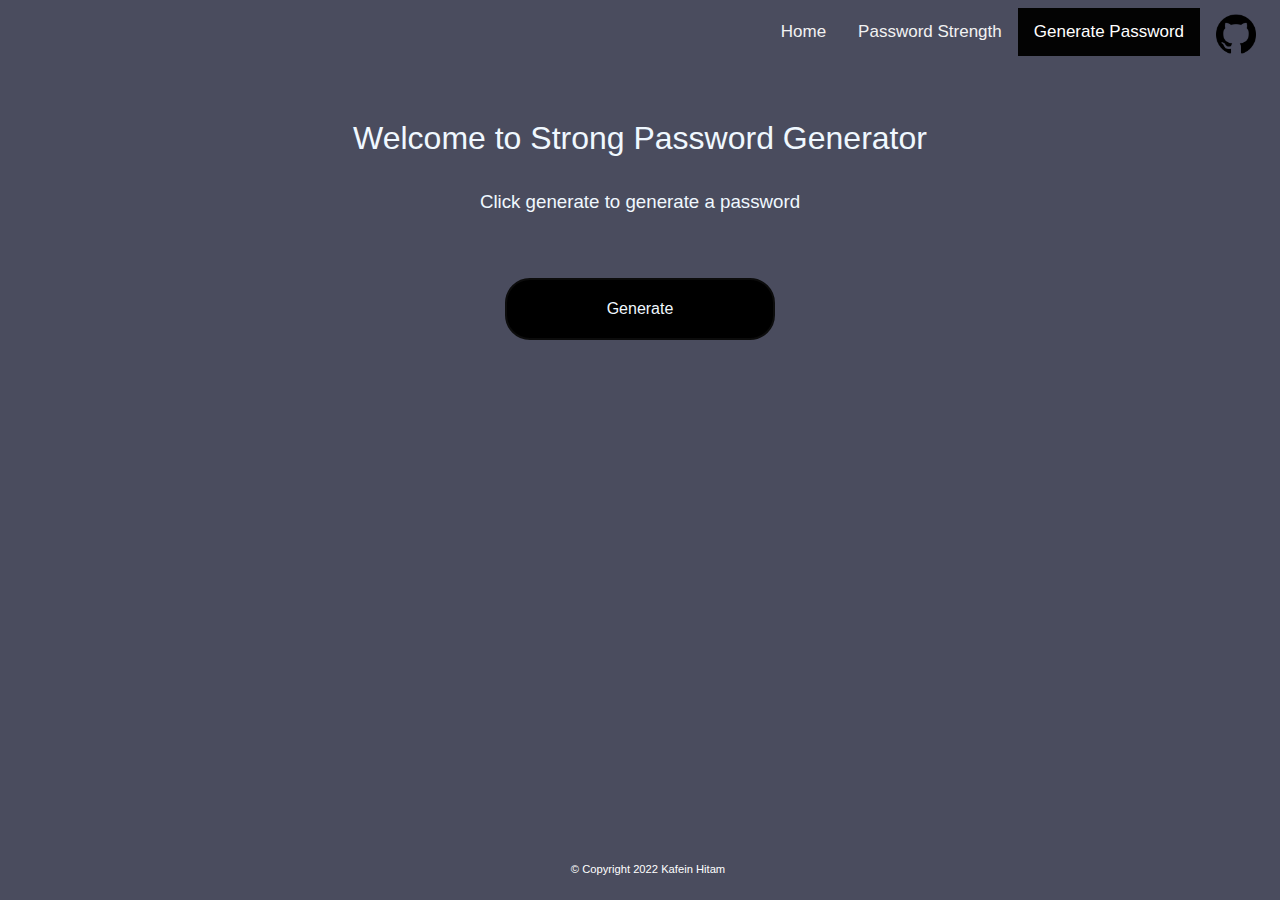
==== generate.html @ 8c9e4235 "initial commit" ====
<!DOCTYPE html>
<html lang="en">
<head>
    <meta charset="UTF-8">
    <meta http-equiv="X-UA-Compatible" content="IE=edge">
    <meta name="viewport" content="width=device-width, initial-scale=1.0">
    <link rel="stylesheet" href="style.css">
    <title>Password Strength Checker</title>
    <link rel="apple-touch-icon" sizes="180x180" href="favicon_io/apple-touch-icon.png">
    <link rel="icon" type="image/png" sizes="32x32" href="favicon_io/favicon-32x32.png">
    <link rel="icon" type="image/png" sizes="16x16" href="favicon_io/favicon-16x16.png">
    <link rel="manifest" href="favicon_io/site.webmanifest">
</head>
<body>
    <div class="topnav">
        <a href="https://github.com/fadhlanhrts">
            <img id="github" src="assets/github.png" alt="Muhammad Fadhlan Harits" style="width:40px;height:40px;">
        </a>
    
        <a class="active" href="generate.html">Generate Password</a>
        <a href="password.html">Password Strength</a>
       
        <a href="index.html">Home</a>
      </div>
    <h1 class="welcome-text" style="margin-top: -1%; font-weight: lighter;"> Welcome to Strong Password Generator</h1>
    <div class="generate-page" style="margin-bottom: -1%; text-align: center;">
        
        <h3 class="regular-text" style="font-weight: lighter;">Click generate to generate a password</h3>
        <br>
       
        <br>
        <button class="button" type="submit" id="generate-form" onclick="generatePass()" style="padding: 20px 100px;">Generate</button>
    

       
    </div>
    <div class="generate-result">
        <p id="generate-text">
        </p>
        <h2 id="generate-calc" style="font-size: 160%;">

        </h2>
    </div>
     
    <footer>
        <p class="copyright">
             &copy; Copyright 2022 Kafein Hitam
        </p>
       
    </footer>
    <script src="main.js"></script>
</body>

</html>
---- style.css ----
* {
    background-color: rgb(74, 76, 94);
    font-family: -apple-system, BlinkMacSystemFont, 'Segoe UI', Roboto, Oxygen, Ubuntu, Cantarell, 'Open Sans', 'Helvetica Neue', sans-serif;
    color: aliceblue;
}

.password-page {
    text-align: center;
    padding: 60px 0;
   
}

.password-text {
  text-align: center;
  font-weight: lighter; 
  margin-top: -2%;
}

.welcome-text {
    font-family: -apple-system, BlinkMacSystemFont, 'Segoe UI', Roboto, Oxygen, Ubuntu, Cantarell, 'Open Sans', 'Helvetica Neue', sans-serif;
    color: aliceblue;
    font-weight: lighter;
    text-align: center;
    padding: 60px 0;
}

#password-calc {
    font-family: -apple-system, BlinkMacSystemFont, 'Segoe UI', Roboto, Oxygen, Ubuntu, Cantarell, 'Open Sans', 'Helvetica Neue', sans-serif;
    color: aliceblue;
    text-align: center;
    margin-top: 1%;
}


#password-form {
    font-family: -apple-system, BlinkMacSystemFont, 'Segoe UI', Roboto, Oxygen, Ubuntu, Cantarell, 'Open Sans', 'Helvetica Neue', sans-serif;
    color: aliceblue;
    box-sizing: border-box;
    padding: 10px;
    margin: 10px 0;
    margin-top: -5%;
}

button {
    margin: 10;
    background-color: black;
    box-sizing: border-box;
    padding: 20px 80px;
    border-radius: 25px;
    border: 2px solid rgb(12, 12, 12);
    color: aliceblue;
    
}

input {
    background: transparent;
    box-sizing: border-box;
    padding: 20px 200px;
    border-radius: 25px;
    border: 2px solid rgb(181, 178, 178);
    font-size: medium;
}

button:hover {
    color: rgb(47, 107, 237);
}

.button {
  padding: 14px 40px;
  text-align: center;
  text-decoration: none;
  display: inline-block;
  font-size: 16px;
  margin: 4px 2px;
  cursor: pointer;
}

::placeholder {
    color: azure;
    opacity: 1;
}

/* Add a black background color to the top navigation */
.topnav {
    /*background-color: #333; */
    overflow: hidden;
  }
  
  /* Style the links inside the navigation bar */
  .topnav a {
    float: right;
    color: #f2f2f2;
    text-align: center;
    padding: 14px 16px;
    text-decoration: none;
    font-size: 17px;
  }
  
  /* Change the color of links on hover */
  .topnav a:hover {
    background-color: #ddd;
    color: black;
  }
  
  /* Add a color to the active/current link */
  .topnav a.active {
    background-color: #030303;
    color: white;
  }

 /* Float four columns side by side */
.column {
    float: left;
    width: 25%;
    padding: 0 100px;
  }
  
  /* Remove extra left and right margins, due to padding */
  .row {
      margin: 0 -5px;
      margin-bottom: -5%;
    }
  
  /* Clear floats after the columns */
  .row:after {
    content: "";
    display: table;
    clear: both;
    margin-bottom: -2%;
  }
  
  /* Responsive columns */
  @media screen and (max-width: 600px) {
    .column {
      width: 100%;
      display: block;
      margin-bottom: 20px;
    }
  }
  
  /* Style the counter cards */
  .card {
   
    padding: 16px;
    text-align: center;
    margin-left: auto;
    border-radius: 25px;
    border: 2px solid #060606;
  }

  .card:hover {
       box-shadow: 0 4px 8px 0 rgba(0, 0, 0, 0.2); 
       color: #030303;
  }

  #hammer{
    margin-left: -5%;
  }

  #shield {
    margin-left: 180px;
  }

  .option {
    text-decoration: none;
  }

  .option:hover {
      color: #030303;
  }

  footer {
	/*position: relative; */
	height: 300px;
    width: 100%;
     margin-top: -1%;
}

p.copyright {
	position: absolute;
	width: 100%;
    color: #fff;
    line-height: 40px;
    font-size: 0.7em;
	text-align: center;
	bottom:0;
   
}

#github {
    width: 10px;
    height: 10px;
    margin-top: -20%;
    margin-left: -2%;
}

.generate-page {
    text-align: center;
    padding: 60px 0;
    margin-top: -10%;
}

#generate-form {
    font-family: -apple-system, BlinkMacSystemFont, 'Segoe UI', Roboto, Oxygen, Ubuntu, Cantarell, 'Open Sans', 'Helvetica Neue', sans-serif;
    color: aliceblue;
    box-sizing: border-box;
    padding: 10px;
    margin: 10px 0;
    margin-bottom: -8%;
    
}

.home-text {
    font-family: -apple-system, BlinkMacSystemFont, 'Segoe UI', Roboto, Oxygen, Ubuntu, Cantarell, 'Open Sans', 'Helvetica Neue', sans-serif;
    color: aliceblue;
    text-align: center;
    padding: 60px 0;
    margin-bottom: -20%;
    margin-left: -10%;
}

.generate-result {
  text-align: center;
}
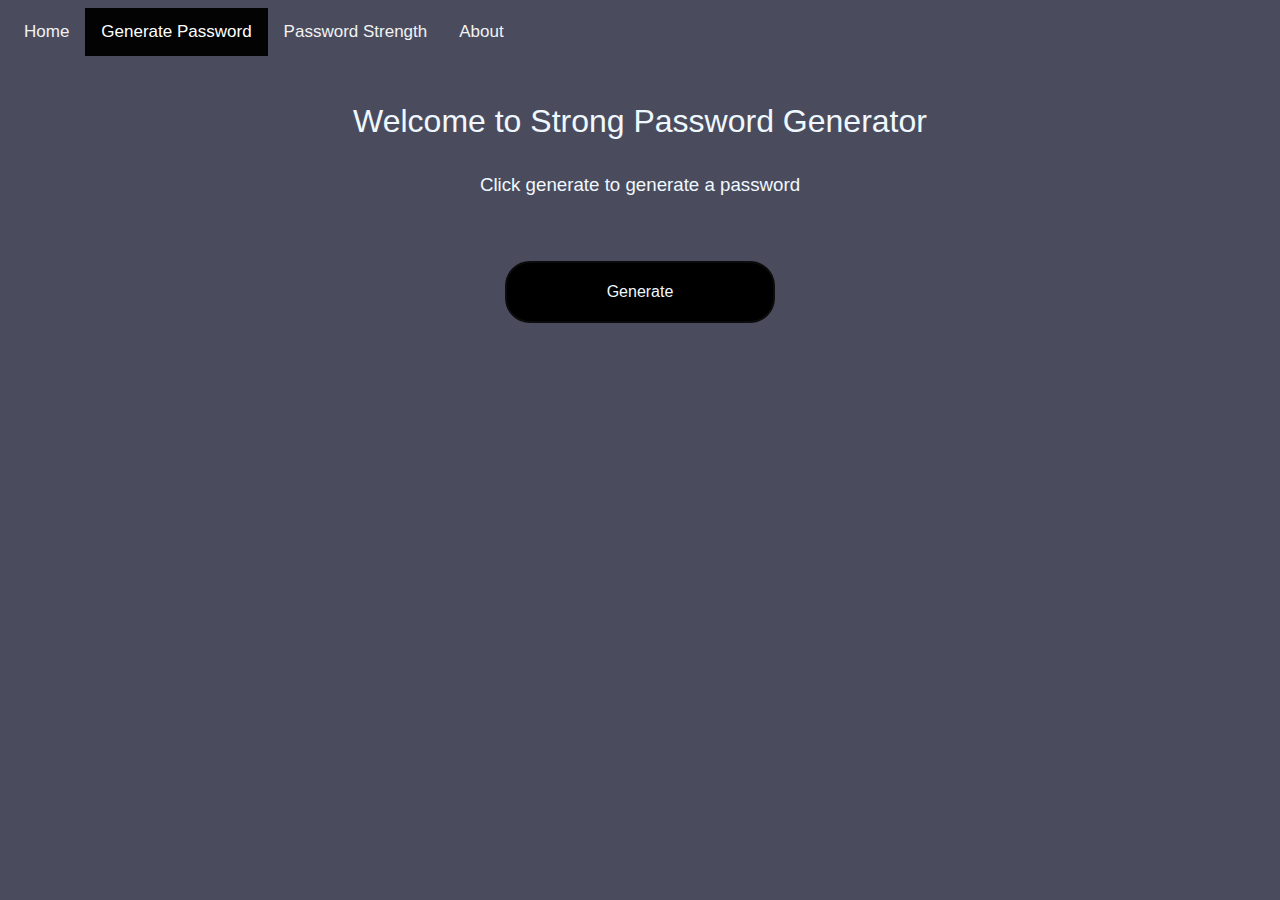
==== commit 0b4418f6: "fixed styling for mobile view" ====
--- a/generate.html
+++ b/generate.html
@@ -5,22 +5,31 @@
     <meta http-equiv="X-UA-Compatible" content="IE=edge">
     <meta name="viewport" content="width=device-width, initial-scale=1.0">
     <link rel="stylesheet" href="style.css">
-    <title>Password Strength Checker</title>
+    <title>All In One Security</title>
     <link rel="apple-touch-icon" sizes="180x180" href="favicon_io/apple-touch-icon.png">
     <link rel="icon" type="image/png" sizes="32x32" href="favicon_io/favicon-32x32.png">
     <link rel="icon" type="image/png" sizes="16x16" href="favicon_io/favicon-16x16.png">
     <link rel="manifest" href="favicon_io/site.webmanifest">
+    <link rel="stylesheet" href="https://cdnjs.cloudflare.com/ajax/libs/font-awesome/4.7.0/css/font-awesome.min.css">
 </head>
 <body>
-    <div class="topnav">
-        <a href="https://github.com/fadhlanhrts">
+    <div class="topnav" id="myTopnav">
+        <!--
+             <a href="https://github.com/fadhlanhrts">
             <img id="github" src="assets/github.png" alt="Muhammad Fadhlan Harits" style="width:40px;height:40px;">
+          </a>
+        -->
+         
+        <a href="index.html">Home</a>
+          <a class="active" href="generate.html">Generate Password</a>
+          <a href="password.html">Password Strength</a>
+          <a href="https://github.com/fadhlanhrts">About</a>
+       
+          
+           <!-- "Hamburger menu" / "Bar icon" to toggle the navigation links -->
+        <a href="javascript:void(0);" class="icon" onclick="myFunction()">
+          <i class="fa fa-bars"></i>
         </a>
-    
-        <a class="active" href="generate.html">Generate Password</a>
-        <a href="password.html">Password Strength</a>
-       
-        <a href="index.html">Home</a>
       </div>
     <h1 class="welcome-text" style="margin-top: -1%; font-weight: lighter;"> Welcome to Strong Password Generator</h1>
     <div class="generate-page" style="margin-bottom: -1%; text-align: center;">
@@ -41,13 +50,15 @@
 
         </h2>
     </div>
-     
-    <footer>
+     <!--
+        <footer>
         <p class="copyright">
              &copy; Copyright 2022 Kafein Hitam
         </p>
        
     </footer>
+     -->
+    
     <script src="main.js"></script>
 </body>
 
--- a/style.css
+++ b/style.css
@@ -1,224 +1,321 @@
 * {
+  /* hex code: #4A4C5E*/
     background-color: rgb(74, 76, 94);
     font-family: -apple-system, BlinkMacSystemFont, 'Segoe UI', Roboto, Oxygen, Ubuntu, Cantarell, 'Open Sans', 'Helvetica Neue', sans-serif;
     color: aliceblue;
 }
 
 .password-page {
+  text-align: center;
+  padding: 60px 0;
+ 
+}
+
+.password-text {
+text-align: center;
+font-weight: lighter; 
+margin-top: -2%;
+}
+
+.welcome-text {
+  font-family: -apple-system, BlinkMacSystemFont, 'Segoe UI', Roboto, Oxygen, Ubuntu, Cantarell, 'Open Sans', 'Helvetica Neue', sans-serif;
+  color: aliceblue;
+  font-weight: lighter;
+  text-align: center;
+  padding: 60px 0;
+}
+
+#password-calc {
+  font-family: -apple-system, BlinkMacSystemFont, 'Segoe UI', Roboto, Oxygen, Ubuntu, Cantarell, 'Open Sans', 'Helvetica Neue', sans-serif;
+  color: aliceblue;
+  text-align: center;
+  margin-top: 1%;
+}
+
+
+#password-form {
+  font-family: -apple-system, BlinkMacSystemFont, 'Segoe UI', Roboto, Oxygen, Ubuntu, Cantarell, 'Open Sans', 'Helvetica Neue', sans-serif;
+  color: aliceblue;
+  box-sizing: border-box;
+  padding: 10px;
+  margin: 10px 0;
+  margin-top: -5%;
+}
+
+button {
+  margin: 10;
+  background-color: black;
+  box-sizing: border-box;
+  padding: 20px 80px;
+  border-radius: 25px;
+  border: 2px solid rgb(12, 12, 12);
+  color: aliceblue;
+  
+}
+
+input {
+  background: transparent;
+  box-sizing: border-box;
+  padding: 20px 200px;
+  border-radius: 25px;
+  border: 2px solid rgb(181, 178, 178);
+  font-size: medium;
+}
+
+button:hover {
+  color: rgb(47, 107, 237);
+}
+
+.button {
+padding: 14px 40px;
+text-align: center;
+text-decoration: none;
+display: inline-block;
+font-size: 16px;
+margin: 4px 2px;
+cursor: pointer;
+}
+
+::placeholder {
+  color: azure;
+  opacity: 1;
+ 
+}
+
+.topnav {
+  overflow: hidden;
+}
+
+.topnav a {
+  float: left;
+  display: block;
+  color: #f2f2f2;
+  text-align: center;
+  padding: 14px 16px;
+  text-decoration: none;
+  font-size: 17px;
+}
+
+.topnav a:hover {
+  background-color: #ddd;
+  color: black;
+}
+
+.topnav a.active {
+  background-color: #030303;
+  color: white;
+}
+
+.topnav .icon {
+  display: none;
+}
+
+/* Float four columns side by side */
+.column {
+  float: left;
+  width: 35%;
+  padding: 0 100px;
+  margin-left: 50px;
+  margin-right: -116px;
+  
+}
+
+/* Remove extra left and right margins, due to padding */
+.row {
+    margin: 0 -5px;
+    margin-bottom: -5%;
+  }
+
+/* Clear floats after the columns */
+.row:after {
+  content: "";
+  display: table;
+  clear: both;
+  margin-bottom: -2%;
+}
+
+#img {
+  margin-right: -70px;
+  margin-top: 20px;
+ 
+  padding-bottom: 50px;
+}
+
+/* Responsive columns */
+@media screen and (max-width: 1100px) {
+
+  .column {
+    width: 70%;
+    display: block;
+    margin: 10px 0px 50px 3px;
+    padding: 10px -20px 1px -10%;
+  }
+
+  .welcome-text {
+    margin-right: 80px;
+    margin-left: 70px;
+  }
+
+  .password-input {
+    
+    width: 60%;
     text-align: center;
-    padding: 60px 0;
-   
-}
-
-.password-text {
-  text-align: center;
-  font-weight: lighter; 
-  margin-top: -2%;
-}
-
-.welcome-text {
-    font-family: -apple-system, BlinkMacSystemFont, 'Segoe UI', Roboto, Oxygen, Ubuntu, Cantarell, 'Open Sans', 'Helvetica Neue', sans-serif;
-    color: aliceblue;
-    font-weight: lighter;
+    margin: -2px 2px 10px 1px;
+    padding: 20px 1px 20px 1px;
+  }
+}
+
+/* Responsive columns */
+@media screen and (max-width: 700px) {
+  .welcome-text {
+    margin-right: 10px;
+    margin-left: 40px;
+  }
+  .column {
+    width: 80%;
+    display: block;
+
+    /*margin: 10px 0px 20px 0px; */
+    margin: 10px 0px 50px -40px;
+    padding: 10px -20px 1px -10%;
+  }
+
+  p.copyright {
+    bottom: -1px;
+  }
+
+  .topnav a:not(:first-child) {display: none;}
+  .topnav a.icon {
+    float: right;
+    display: block;
+  }
+
+  .topnav.responsive {position: relative;}
+  .topnav.responsive a.icon {
+    position: absolute;
+    right: 0;
+    top: 1;
+  }
+  .topnav.responsive a {
+    float: none;
+    display: block;
+    text-align: left;
+  }
+
+  .password-input {
+    height: 100%;
+    width: 60%;
     text-align: center;
-    padding: 60px 0;
-}
-
-#password-calc {
-    font-family: -apple-system, BlinkMacSystemFont, 'Segoe UI', Roboto, Oxygen, Ubuntu, Cantarell, 'Open Sans', 'Helvetica Neue', sans-serif;
-    color: aliceblue;
-    text-align: center;
-    margin-top: 1%;
-}
-
-
-#password-form {
-    font-family: -apple-system, BlinkMacSystemFont, 'Segoe UI', Roboto, Oxygen, Ubuntu, Cantarell, 'Open Sans', 'Helvetica Neue', sans-serif;
-    color: aliceblue;
-    box-sizing: border-box;
-    padding: 10px;
-    margin: 10px 0;
-    margin-top: -5%;
-}
-
-button {
-    margin: 10;
-    background-color: black;
-    box-sizing: border-box;
-    padding: 20px 80px;
-    border-radius: 25px;
-    border: 2px solid rgb(12, 12, 12);
-    color: aliceblue;
-    
-}
-
-input {
-    background: transparent;
-    box-sizing: border-box;
-    padding: 20px 200px;
-    border-radius: 25px;
-    border: 2px solid rgb(181, 178, 178);
-    font-size: medium;
-}
-
-button:hover {
-    color: rgb(47, 107, 237);
-}
-
-.button {
-  padding: 14px 40px;
-  text-align: center;
+    margin: -2px 20px 10px 1px;
+    padding: 20px 1px 20px 1px;
+  }
+
+}
+
+/* Responsive columns */
+@media screen and (max-width: 400px) {
+  .welcome-text {
+    margin-right: -10px;
+    margin-left: 0px;
+  }
+}
+
+/* Style the counter cards */
+.card {
+ 
+  padding: 16px 1px 50px 10px;
+  text-align: center;
+  margin-left: auto;
+  border-radius: 25px;
+  border: 2px solid #060606;
+  cursor: pointer;
+}
+
+.card:hover {
+     box-shadow: 0 4px 8px 0 rgba(0, 0, 0, 0.2); 
+     color: #030303;
+}
+
+#hammer{
+  margin-left: -5%;
+}
+
+#shield {
+  margin-left: 180px;
+}
+
+.option {
   text-decoration: none;
-  display: inline-block;
-  font-size: 16px;
-  margin: 4px 2px;
-  cursor: pointer;
-}
-
-::placeholder {
-    color: azure;
-    opacity: 1;
-}
-
-/* Add a black background color to the top navigation */
-.topnav {
-    /*background-color: #333; */
-    overflow: hidden;
-  }
+  margin: 20px -40px 0px -90px;
+}
+
+.option:hover {
+    color: #030303;
+}
+
+
+footer {
+/*position: relative; */
+height: 300px;
+  width: 100%;
+   margin-top: -1%;
+}
+
+p.copyright {
+position: absolute;
+width: 100%;
+  color: #fff;
+  line-height: 40px;
+  font-size: 0.7em;
+text-align: center;
+bottom:0;
+ 
+}
+
+#github {
+  width: 10px;
+  height: 10px;
+  margin-top: -20%;
+  margin-left: -2%;
+}
+
+.generate-page {
+  text-align: center;
+  padding: 60px 0;
+  margin-top: -10%;
+}
+
+#generate-form {
+  font-family: -apple-system, BlinkMacSystemFont, 'Segoe UI', Roboto, Oxygen, Ubuntu, Cantarell, 'Open Sans', 'Helvetica Neue', sans-serif;
+  color: aliceblue;
+  box-sizing: border-box;
+  padding: 10px;
+  margin: 10px 0;
+  margin-bottom: -8%;
   
-  /* Style the links inside the navigation bar */
-  .topnav a {
-    float: right;
-    color: #f2f2f2;
-    text-align: center;
-    padding: 14px 16px;
-    text-decoration: none;
-    font-size: 17px;
-  }
-  
-  /* Change the color of links on hover */
-  .topnav a:hover {
-    background-color: #ddd;
-    color: black;
-  }
-  
-  /* Add a color to the active/current link */
-  .topnav a.active {
-    background-color: #030303;
-    color: white;
-  }
-
- /* Float four columns side by side */
-.column {
-    float: left;
-    width: 25%;
-    padding: 0 100px;
-  }
-  
-  /* Remove extra left and right margins, due to padding */
-  .row {
-      margin: 0 -5px;
-      margin-bottom: -5%;
-    }
-  
-  /* Clear floats after the columns */
-  .row:after {
-    content: "";
-    display: table;
-    clear: both;
-    margin-bottom: -2%;
-  }
-  
-  /* Responsive columns */
-  @media screen and (max-width: 600px) {
-    .column {
-      width: 100%;
-      display: block;
-      margin-bottom: 20px;
-    }
-  }
-  
-  /* Style the counter cards */
-  .card {
-   
-    padding: 16px;
-    text-align: center;
-    margin-left: auto;
-    border-radius: 25px;
-    border: 2px solid #060606;
-  }
-
-  .card:hover {
-       box-shadow: 0 4px 8px 0 rgba(0, 0, 0, 0.2); 
-       color: #030303;
-  }
-
-  #hammer{
-    margin-left: -5%;
-  }
-
-  #shield {
-    margin-left: 180px;
-  }
-
-  .option {
-    text-decoration: none;
-  }
-
-  .option:hover {
-      color: #030303;
-  }
-
-  footer {
-	/*position: relative; */
-	height: 300px;
-    width: 100%;
-     margin-top: -1%;
-}
-
-p.copyright {
-	position: absolute;
-	width: 100%;
-    color: #fff;
-    line-height: 40px;
-    font-size: 0.7em;
-	text-align: center;
-	bottom:0;
-   
-}
-
-#github {
-    width: 10px;
-    height: 10px;
-    margin-top: -20%;
-    margin-left: -2%;
-}
-
-.generate-page {
-    text-align: center;
-    padding: 60px 0;
-    margin-top: -10%;
-}
-
-#generate-form {
-    font-family: -apple-system, BlinkMacSystemFont, 'Segoe UI', Roboto, Oxygen, Ubuntu, Cantarell, 'Open Sans', 'Helvetica Neue', sans-serif;
-    color: aliceblue;
-    box-sizing: border-box;
-    padding: 10px;
-    margin: 10px 0;
-    margin-bottom: -8%;
-    
 }
 
 .home-text {
-    font-family: -apple-system, BlinkMacSystemFont, 'Segoe UI', Roboto, Oxygen, Ubuntu, Cantarell, 'Open Sans', 'Helvetica Neue', sans-serif;
-    color: aliceblue;
-    text-align: center;
-    padding: 60px 0;
-    margin-bottom: -20%;
-    margin-left: -10%;
+  font-family: -apple-system, BlinkMacSystemFont, 'Segoe UI', Roboto, Oxygen, Ubuntu, Cantarell, 'Open Sans', 'Helvetica Neue', sans-serif;
+  color: aliceblue;
+  text-align: center;
+  padding: 60px 0;
+  margin-bottom: -20%;
+  margin-left: -10%;
 }
 
 .generate-result {
-  text-align: center;
-}
+text-align: center;
+}
+
+#shield {
+cursor: pointer;
+}
+
+#hammer {
+cursor: pointer;
+}
+
+.password-input {
+  text-align: center;
+}